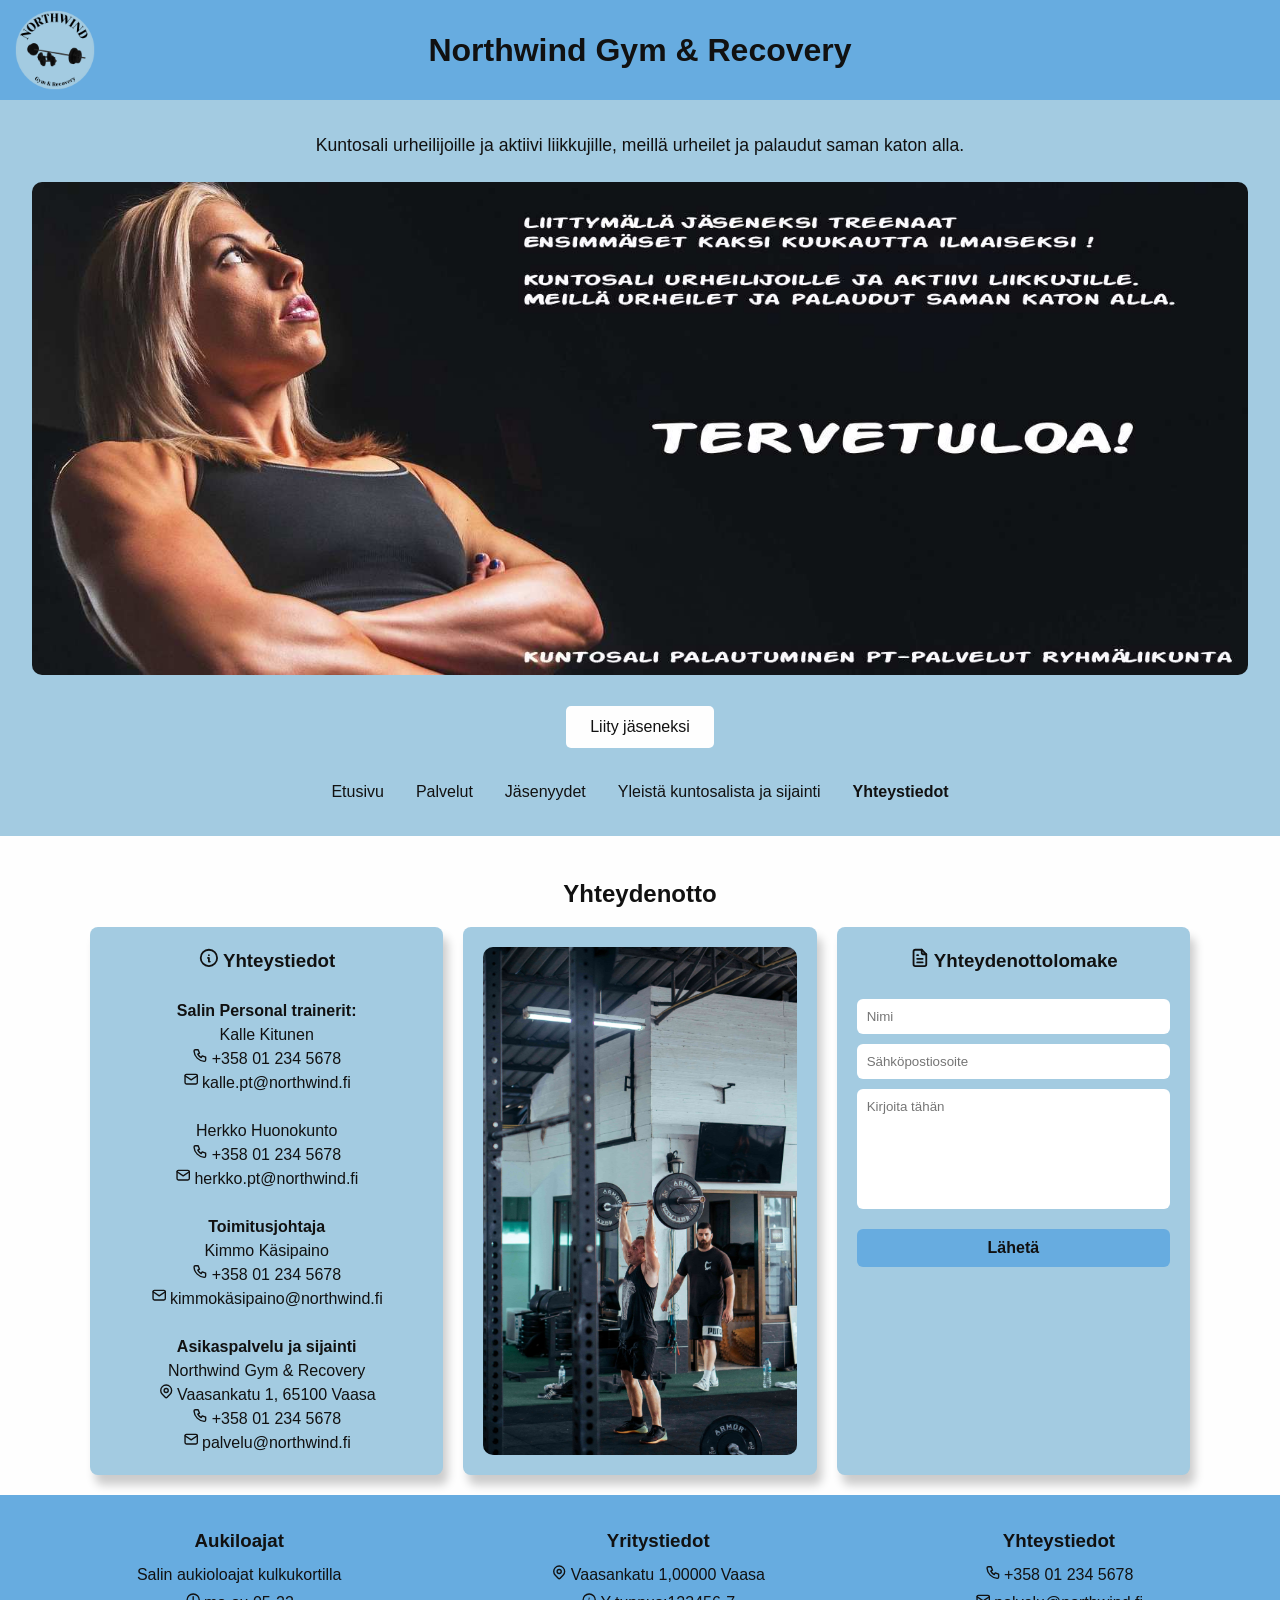
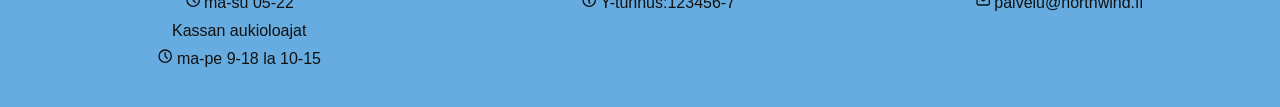
==== contact.html @ b4236db5 "active linkit nav, mustat tekstit vaihettu nappeihin ja korostuksen korjauksia." ====
<!DOCTYPE html>
<html lang="fi">
<head>
    <meta charset="UTF-8">
    <meta name="viewport" content="width=device-width, initial-scale=1.0">
    <title>Northwind Gym & Recovery Vaasa jäseneksi ota yhteyttä</title>
    <meta name="description" content="Vaasan paras kuntosali ja palautumiskeskus yhden katon alla. Tällä sivulla otat yheyttä henkilökuntaamme">
    <link rel="stylesheet" href="css/styles.css">
    <script type="application/ld+json">
    {
      "@context":"https://schema.org",
      "@type":"ContactPage",
      "mainEntity":{
        "@type":"HealthClub",
        "name":"Northwind Gym & Recovery",
        "address":{
          "@type":"PostalAddress",
          "streetAddress":"Vaasankatu 1",
          "addressLocality":"Vaasa",
          "postalCode":"00000",
          "addressCountry":"FI"
        },
        "geo": {
          "@type":"GeoCoordinates",
          "latitude":63.0951,
          "longitude":21.6165
        },
        "telephone":"+358012345678",
        "email":"palvelu@northwind.fi"
      }
    }
    </script>
</head>
<body>
<header>
<img src="nortwindpics/NW_LOGO.png"  alt ="logo">
<h1>Northwind Gym & Recovery</h1>
</header>
<section class="hero">
<p>Kuntosali urheilijoille ja aktiivi liikkujille, meillä urheilet ja palaudut saman katon alla.</p>
<a href="contact.html"><img src="nortwindpics/nwindheader44.jpg" alt="Northwindin kuntosali ammattimaiseen treenamiseen, kuva salin jäsenestä" style="width: auto; height: auto;">
</a>
    <button onclick="location.href='contact.html'">Liity jäseneksi</button>
<input type="checkbox" id="menu-toggle">
<label for="menu-toggle" class="menu-icon">☰</label>
<nav>
    <ul>
        <li><a href ="index.html">Etusivu</a></li>
        <li><a href ="services.html">Palvelut</a></li>
        <li><a href ="lisence.html">Jäsenyydet</a></li>
        <li><a href ="location.html">Yleistä kuntosalista ja sijainti</a></li>
        <li><a href ="contact.html" class="active">Yhteystiedot</a></li>
        
    </ul>
</nav>
</section>
<main>
    <h2>Yhteydenotto</h2>
    <div class="contact-grid">
        <section class="contact-info">
            <h3><svg xmlns="http://www.w3.org/2000/svg" width="20" viewBox="0 0 22 22" fill="none" stroke="currentColor" stroke-width="2" stroke-linecap="round" stroke-linejoin="round" class="icon icon-tabler icons-tabler-outline icon-tabler-info-circle"><path stroke="none" d="M0 0h24v24H0z" fill="none" /><path d="M3 12a9 9 0 1 0 18 0a9 9 0 0 0 -18 0" /><path d="M12 9h.01" /><path d="M11 12h1v4h1" /></svg> Yhteystiedot</h3><br>
            <p><strong>Salin Personal trainerit:</strong></p>
            <p>Kalle Kitunen</p>
            <p><svg xmlns="http://www.w3.org/2000/svg" width="15" viewBox="0 0 22 24" fill="none" stroke="currentColor" stroke-width="2" stroke-linecap="round" stroke-linejoin="round" class="icon icon-tabler icons-tabler-outline icon-tabler-phone"><path stroke="none" d="M0 0h24v24H0z" fill="none" /><path d="M5 4h4l2 5l-2.5 1.5a11 11 0 0 0 5 5l1.5 -2.5l5 2v4a2 2 0 0 1 -2 2a16 16 0 0 1 -15 -15a2 2 0 0 1 2 -2" /></svg> +358 01 234 5678</p>
            <p><svg xmlns="http://www.w3.org/2000/svg" width="15" viewBox="0 0 22 24" fill="none" stroke="currentColor" stroke-width="2" stroke-linecap="round" stroke-linejoin="round" class="icon icon-tabler icons-tabler-outline icon-tabler-mail"><path stroke="none" d="M0 0h24v24H0z" fill="none" /><path d="M3 7a2 2 0 0 1 2 -2h14a2 2 0 0 1 2 2v10a2 2 0 0 1 -2 2h-14a2 2 0 0 1 -2 -2v-10" /><path d="M3 7l9 6l9 -6" /></svg> kalle.pt@northwind.fi</p><br>
            <p>Herkko Huonokunto</p>
            <p><svg xmlns="http://www.w3.org/2000/svg" width="15" viewBox="0 0 22 24" fill="none" stroke="currentColor" stroke-width="2" stroke-linecap="round" stroke-linejoin="round" class="icon icon-tabler icons-tabler-outline icon-tabler-phone"><path stroke="none" d="M0 0h24v24H0z" fill="none" /><path d="M5 4h4l2 5l-2.5 1.5a11 11 0 0 0 5 5l1.5 -2.5l5 2v4a2 2 0 0 1 -2 2a16 16 0 0 1 -15 -15a2 2 0 0 1 2 -2" /></svg> +358 01 234 5678</p>
            <p><svg xmlns="http://www.w3.org/2000/svg" width="15" viewBox="0 0 22 24" fill="none" stroke="currentColor" stroke-width="2" stroke-linecap="round" stroke-linejoin="round" class="icon icon-tabler icons-tabler-outline icon-tabler-mail"><path stroke="none" d="M0 0h24v24H0z" fill="none" /><path d="M3 7a2 2 0 0 1 2 -2h14a2 2 0 0 1 2 2v10a2 2 0 0 1 -2 2h-14a2 2 0 0 1 -2 -2v-10" /><path d="M3 7l9 6l9 -6" /></svg> herkko.pt@northwind.fi</p><br>
            <p><strong>Toimitusjohtaja</strong></p>
            <p>Kimmo Käsipaino</p> 
            <p><svg xmlns="http://www.w3.org/2000/svg" width="15" viewBox="0 0 22 24" fill="none" stroke="currentColor" stroke-width="2" stroke-linecap="round" stroke-linejoin="round" class="icon icon-tabler icons-tabler-outline icon-tabler-phone"><path stroke="none" d="M0 0h24v24H0z" fill="none" /><path d="M5 4h4l2 5l-2.5 1.5a11 11 0 0 0 5 5l1.5 -2.5l5 2v4a2 2 0 0 1 -2 2a16 16 0 0 1 -15 -15a2 2 0 0 1 2 -2" /></svg> +358 01 234 5678</p>
            <p><svg xmlns="http://www.w3.org/2000/svg" width="15" viewBox="0 0 22 24" fill="none" stroke="currentColor" stroke-width="2" stroke-linecap="round" stroke-linejoin="round" class="icon icon-tabler icons-tabler-outline icon-tabler-mail"><path stroke="none" d="M0 0h24v24H0z" fill="none" /><path d="M3 7a2 2 0 0 1 2 -2h14a2 2 0 0 1 2 2v10a2 2 0 0 1 -2 2h-14a2 2 0 0 1 -2 -2v-10" /><path d="M3 7l9 6l9 -6" /></svg> kimmokäsipaino@northwind.fi</p><br>
            <p><strong>Asikaspalvelu ja sijainti</strong></p>
            <p>Northwind Gym & Recovery</p>
            <p><svg xmlns="http://www.w3.org/2000/svg" width="15" viewBox="0 0 22 24" fill="none" stroke="currentColor" stroke-width="2" stroke-linecap="round" stroke-linejoin="round" class="icon icon-tabler icons-tabler-outline icon-tabler-map-pin"><path stroke="none" d="M0 0h24v24H0z" fill="none" /><path d="M9 11a3 3 0 1 0 6 0a3 3 0 0 0 -6 0" /><path d="M17.657 16.657l-4.243 4.243a2 2 0 0 1 -2.827 0l-4.244 -4.243a8 8 0 1 1 11.314 0" /></svg> Vaasankatu 1, 65100 Vaasa</p>
            <p><svg xmlns="http://www.w3.org/2000/svg" width="15" viewBox="0 0 22 24" fill="none" stroke="currentColor" stroke-width="2" stroke-linecap="round" stroke-linejoin="round" class="icon icon-tabler icons-tabler-outline icon-tabler-phone"><path stroke="none" d="M0 0h24v24H0z" fill="none" /><path d="M5 4h4l2 5l-2.5 1.5a11 11 0 0 0 5 5l1.5 -2.5l5 2v4a2 2 0 0 1 -2 2a16 16 0 0 1 -15 -15a2 2 0 0 1 2 -2" /></svg> +358 01 234 5678<br>
            <svg xmlns="http://www.w3.org/2000/svg" width="15" viewBox="0 0 22 24" fill="none" stroke="currentColor" stroke-width="2" stroke-linecap="round" stroke-linejoin="round" class="icon icon-tabler icons-tabler-outline icon-tabler-mail"><path stroke="none" d="M0 0h24v24H0z" fill="none" /><path d="M3 7a2 2 0 0 1 2 -2h14a2 2 0 0 1 2 2v10a2 2 0 0 1 -2 2h-14a2 2 0 0 1 -2 -2v-10" /><path d="M3 7l9 6l9 -6" /></svg> palvelu@northwind.fi</p>
        </section>
        <section class="contact-image">
            <img src="nortwindpics/treeniukkelinwind.jpg" alt="Northwind Gym asiakaspalvelu">
        </section>
        <section class="contact-form">
            <h3><svg xmlns="http://www.w3.org/2000/svg" width="20" viewBox="0 0 22 22" fill="none" stroke="currentColor" stroke-width="2" stroke-linecap="round" stroke-linejoin="round" class="icon icon-tabler icons-tabler-outline icon-tabler-file-text"><path stroke="none" d="M0 0h24v24H0z" fill="none" /><path d="M14 3v4a1 1 0 0 0 1 1h4" /><path d="M17 21h-10a2 2 0 0 1 -2 -2v-14a2 2 0 0 1 2 -2h7l5 5v11a2 2 0 0 1 -2 2" /><path d="M9 9l1 0" /><path d="M9 13l6 0" /><path d="M9 17l6 0" /></svg> Yhteydenottolomake</h3><br>
            <form>
                <input type="text" placeholder="Nimi" required>
                <input type="email" placeholder="Sähköpostiosoite" required>
                <textarea placeholder="Kirjoita tähän" maxlength="400"></textarea>
                <button type="submit">Lähetä</button>
            </form>
        </section>
    </div>
</main>
<footer id="connections">
<div>
<h3>Aukiloajat</h3>
<p>Salin aukioloajat kulkukortilla</p>
<p><svg xmlns="http://www.w3.org/2000/svg" width="15" viewBox="0 0 22 24" fill="none" stroke="currentColor" stroke-width="2" stroke-linecap="round" stroke-linejoin="round" class="icon icon-tabler icons-tabler-outline icon-tabler-clock"><path stroke="none" d="M0 0h24v24H0z" fill="none" /><path d="M3 12a9 9 0 1 0 18 0a9 9 0 0 0 -18 0" /><path d="M12 7v5l3 3" /></svg> ma-su 05-22</p>
<p>Kassan aukioloajat</p>
<p><svg xmlns="http://www.w3.org/2000/svg" width="15" viewBox="0 0 22 24" fill="none" stroke="currentColor" stroke-width="2" stroke-linecap="round" stroke-linejoin="round" class="icon icon-tabler icons-tabler-outline icon-tabler-clock"><path stroke="none" d="M0 0h24v24H0z" fill="none" /><path d="M3 12a9 9 0 1 0 18 0a9 9 0 0 0 -18 0" /><path d="M12 7v5l3 3" /></svg> ma-pe 9-18 la 10-15</p>
</div>
<div>
<h3>Yritystiedot</h3>
<p><svg xmlns="http://www.w3.org/2000/svg" width="15" viewBox="0 0 22 24" fill="none" stroke="currentColor" stroke-width="2" stroke-linecap="round" stroke-linejoin="round" class="icon icon-tabler icons-tabler-outline icon-tabler-map-pin"><path stroke="none" d="M0 0h24v24H0z" fill="none" /><path d="M9 11a3 3 0 1 0 6 0a3 3 0 0 0 -6 0" /><path d="M17.657 16.657l-4.243 4.243a2 2 0 0 1 -2.827 0l-4.244 -4.243a8 8 0 1 1 11.314 0" /></svg> Vaasankatu 1,00000 Vaasa</p>
<p><svg xmlns="http://www.w3.org/2000/svg" width="15" viewBox="0 0 22 24" fill="none" stroke="currentColor" stroke-width="2" stroke-linecap="round" stroke-linejoin="round" class="icon icon-tabler icons-tabler-outline icon-tabler-info-circle"><path stroke="none" d="M0 0h24v24H0z" fill="none" /><path d="M3 12a9 9 0 1 0 18 0a9 9 0 0 0 -18 0" /><path d="M12 9h.01" /><path d="M11 12h1v4h1" /></svg> Y-tunnus:123456-7</p>
</div>
<div>
<h3>Yhteystiedot</h3>
<p><svg xmlns="http://www.w3.org/2000/svg" width="15" viewBox="0 0 22 24" fill="none" stroke="currentColor" stroke-width="2" stroke-linecap="round" stroke-linejoin="round" class="icon icon-tabler icons-tabler-outline icon-tabler-phone"><path stroke="none" d="M0 0h24v24H0z" fill="none" /><path d="M5 4h4l2 5l-2.5 1.5a11 11 0 0 0 5 5l1.5 -2.5l5 2v4a2 2 0 0 1 -2 2a16 16 0 0 1 -15 -15a2 2 0 0 1 2 -2" /></svg>
+358 01 234 5678</p>
<p><svg xmlns="http://www.w3.org/2000/svg" width="15" viewBox="0 0 22 24" fill="none" stroke="currentColor" stroke-width="2" stroke-linecap="round" stroke-linejoin="round" class="icon icon-tabler icons-tabler-outline icon-tabler-mail"><path stroke="none" d="M0 0h24v24H0z" fill="none" /><path d="M3 7a2 2 0 0 1 2 -2h14a2 2 0 0 1 2 2v10a2 2 0 0 1 -2 2h-14a2 2 0 0 1 -2 -2v-10" /><path d="M3 7l9 6l9 -6" /></svg> palvelu@northwind.fi</p>
</div>
</footer>  
</body>
</html>
---- css/styles.css ----
:root {
    --lightblue: #a3cbe1;
    --blue: #67ace0;
    --white: #fefefe;
    --black: #111111;
}

/* Reset ja perusmuotoilu */
* {
    box-sizing: border-box;
    margin: 0;
    padding: 0;
    font-family: Arial, sans-serif;
}

body {
    background-color: var(--white);
    color: var(--black);
    line-height: 1.5;
    margin: 0;
    padding: 0;
    box-sizing: border-box;
    width: 100%;
}

main h2 {
    margin-top: 30px;
    margin-bottom: 15px;

}
/* Header */
header {
    background-color: var(--blue);
    padding: 1rem 2rem;
    display: flex;
    align-items: center;
    justify-content: center;
    position: relative;
    height: 100px;
}

header img {
    height: 90px;
    position: absolute;
    left: 10px;
}

header h1 {
    margin: 0;
    text-align: center;
    width: 100%;
}

/* Hero section */
.hero {
    background-color: var(--lightblue);
    padding: 2rem;
    text-align: center;
    display: flex;
    flex-direction: column;
    align-items: center;
}

.hero p {
    font-size: 1.1rem;
    margin-bottom: 1.5rem;
}

.hero img {
    max-width: 100%;
    height: auto;
    margin-bottom: 1.5rem;
    border-radius: 10px;
}

.hero button {
    background-color: var(--white);
    color: var(--black);
    border: none;
    padding: 0.75rem 1.5rem;
    cursor: pointer;
    font-size: 1rem;
    border-radius: 5px;
}

.hero button:hover {
    background-color: var(--black);
    color: var(--white);
}

#menu-toggle {
    display: none;
}

/* hampparinappi */
.menu-icon {
    display: none;
    font-size: 28px;
    cursor: pointer;
}

.hero nav {
    margin-top: 2rem;
}

.hero nav ul {
    list-style: none;
    display: flex;
    justify-content: center;
    gap: 2rem;
}

.hero nav a {
    text-decoration: none;
    color: var(--black);
}

.hero nav a:hover {
    text-decoration: underline;
}
.hero nav a.active {
    font-weight: bold;
}

/* Jäsenyydet */
#jasenhinnasto {
    padding: 2rem;
    background-color: var(--white);
}

.member-card {
    display: flex;
    flex-wrap: wrap;
    gap: 2rem;
    justify-content: center;
}

.card {
    display: flex;
    flex-direction: column;
    justify-content: center;
    background-color: var(--lightblue);
    padding: 1rem;
    border-radius: 10px;
    width: 400px;
    text-align: center;
    min-height: 350px;
}

.card h3 {
    margin-bottom: 1rem;
}

.card p {
    font-size: 0.9rem;
    margin-bottom: 1rem;
    flex-grow: 1;
    justify-content: center;
    align-items: center;
    text-align: center;
}

.card button {
    margin-top: auto;
    background-color: var(--blue);
    color: var(--black);
    border: none;
    padding: 0.5rem 1rem;
    cursor: pointer;
    border-radius: 5px;
}

.card button:hover {
    background-color: var(--black);
}

/* Palvelut */
#services {
    padding: 50px 20px;
    background-color: var(--white);
}

.service-grid {
    display: flex;
    flex-wrap: wrap;
    justify-content: center;
    gap: 30px;
}

.service {
    flex: 1 1 300px;
    max-width: 400px;
    background-color: var(--lightblue);
    padding: 20px;
    border-radius: 10px;
    text-align: center;
}

.service img {
    display: block;
    width: 100%;
    height: 200px;
    object-fit: cover;
    margin-bottom: 15px;
    border-radius: 10px;
}

.service h3 {
    margin: 15px 0 10px 0;
    font-size: 1.3rem;
}

.service p {
    font-size: 1rem;
    line-height: 1.5;
}

/* Asiakaspalautteet */
#customers {
    padding: 2rem;
    background-color: var(--lightblue);
    text-align: center;
}

#customers h2 {
    margin: 1rem;
}

.feedback-grid {
    max-width: 600px;
    margin: 0 auto;
    font-style: italic;
}

/* Footer */
footer {
    display: flex;
    justify-content: space-around;
    background-color: var(--blue);
    color: var(--black);
    padding: 2rem;
    flex-wrap: wrap;
}

footer h3 {
    margin-bottom: 0.5rem;
    text-align: center;
}

footer p {
    margin-bottom: 0.25rem;
    text-align: center;
}

/* Palvelut */
.services-intro {
    text-align: center;
    margin: 40px 0 20px 0;
}

.services-intro h1 {
    font-size: 40px;
}

.services-container {
    width: 90%;
    max-width: 900px;
    margin: 0 auto;
    margin-bottom: 50px;
    display: flex;
    flex-wrap: wrap;
    justify-content: space-between;
    gap: 20px;
}

.service-card {
    width: 48%;
    box-sizing: border-box;
    display: flex;
    flex-direction: column;
    justify-content: space-between;
    background: var(--lightblue);
    border-radius: 10px;
    overflow: hidden;
    padding: 20px;
}

.service-content {
    width: 100%;
    text-align: center;
}

.service-content p {
    font-size: 16px;
}

.service-image {
    margin-top: auto;
}
.service-image img {
    width: 100%;
    height: 220px;
    object-fit: cover;
    border-radius: 10px;
}

/* Jäsenyydet */
main {
    text-align: center;
    margin: 40px 0 20px 0;
}

main button {
    margin-bottom: 20px;
    margin-top: 20px;
    background-color: var(--lightblue);
    color: var(--black);
    border: none;
    padding: 0.75rem 1.5rem;
    cursor: pointer;
    font-size: 1rem;
    border-radius: 5px;
}

main button:hover {
    background-color: var(--black);
    color: var(--white);
}
.membership-grid {
    display: flex;
    flex-wrap: wrap;
    justify-content: space-between;
    max-width: 1100px;
    margin: 0 auto;
    gap: 20px;
}

.membership-card {
    background-color: var(--lightblue);
    width: 48%;
    display: flex;
    flex-direction: column;
    padding: 20px;
    border-radius: 10px;
    color: var(--black);
    text-align: center;
    box-sizing: border-box;
    min-height: 300px;
}

.membership-card h3 {
    margin-bottom: 10px;
}

.membership-card p {
    flex-grow: 1;
}

.membership-card button {
    margin-top: 10px;
    background-color: var(--blue);
    color: var(--black);
    border: none;
    padding: 0.5rem 1rem;
    cursor: pointer;
    border-radius: 5px;
}

.membership-card button:hover {
    background-color: var(--black);
}

/* Sijainti */
.address {
    max-width: 1100px;
    margin: 0 auto 40px auto;
    background-color: var(--lightblue);
    padding: 20px;
    border-radius: 10px;
}

.location {
    max-width: 1100px;
    margin: 0 auto 40px auto;
    background-color: var(--lightblue);
}

.location h3 {
    padding: 20px;
}

.location iframe {
    border-radius: 10px;
}

.gyminfo {
    max-width: 1100px;
    margin: 0 auto 40px auto;
}

.gyminfo-container {
    display: flex;
    flex-wrap: wrap;
    gap: 20px;
    align-items: stretch;
}

/* Teksti */

.gyminfo-text {
    flex: 1;
    min-width: 250px;
    background-color: var(--lightblue);
    padding: 20px;
    border-radius: 10px;
    display: flex;
    flex-direction: column;
    justify-content: center;
    text-align: center;
}

/* Kuva */

.gyminfo-image {
    flex: 1;
    min-width: 250px;
    display: flex;
}

.gyminfo-image img {
    width: 100%;
    height: 100%;
    border-radius: 10px;
    object-fit: cover;
}

/* Yhteydenotto */
.contact-grid {
    width: 90%;
    max-width: 1100px;
    margin: auto;

    display: flex;
    flex-wrap: wrap;
    gap: 20px;
}

.contact-info,
.contact-image,
.contact-form {
    flex: 1;
    min-width: 300px;

    background-color: var(--lightblue);
    border-radius: 10px;
    padding: 20px;
}

.contact-info {
    text-align: center;
}

.contact-image {
    display: flex;
}

.contact-image img {
    width: 100%;
    height: 100%;
    object-fit: cover;
    border-radius: 10px;
}

.contact-form {
    text-align: center;
}

.contact-form form {
    display: flex;
    flex-direction: column;
    gap: 10px;
}

.contact-form input,
.contact-form textarea {
    padding: 10px;
    border-radius: 6px;
    border: none;
}

.contact-form textarea {
    height: 120px;
    resize: none;
}

.contact-form button {
    margin-top: 10px;
    padding: 10px;
    border: none;
    border-radius: 6px;

    background-color: var(--blue);
    color: var(--black);
    font-weight: bold;
    cursor: pointer;
}

/* Muuta */
.card,
.service,
.service-card,
.membership-card,
.address,
.location,
.gyminfo-text,
.gyminfo-image,
.contact-info,
.contact-image,
.contact-form {
    box-shadow: 5px 10px 10px rgba(0, 0, 0, 0.2);
    border-radius: 8px;
    transition: all 0.3s ease;
}

.card:hover,
.membership-card:hover,
.location:hover{
    transform: translateY(-6px);
  box-shadow: 0 14px 30px rgba(0, 0, 0, 0.2);
}

/* Mobile */
@media (max-width: 768px) {

    header {
        flex-direction: column;
        text-align: center;
        justify-content: center;
    }

    header img {
        position: static;
        height: 80px;
        margin: 0 auto;
    }

    header h1 {
        display: none;
    }

    .service-grid {
        flex-direction: column;
        align-items: center;
    }

    .service {
        width: 100%;
        max-width: 350px;
    }

    .services-container {
        flex-direction: column;
        align-items: center;
        width: 90%;
    }

    .service-card {
        width: 100%;
        max-width: 350px;
        text-align: center;
    }

    .service-content,
    .service-image {
        width: 100%;
    }

    .service-image img {
        height: 200px;
        margin-top: 10px;
    }

    .membership-card {
        width: 100%;
    }

    .gyminfo-container {
        flex-direction: column;
    }

    .contact-grid {
        flex-direction: column;
    }

    .card,
    .service,
    .service-card,
    .membership-card,
    .address,
    .location,
    .gyminfo-text,
    .gyminfo-image,
    .contact-info,
    .contact-image,
    .contact-form {
        width: 100%;
        max-width: 360px;
        margin-left: auto;
        margin-right: auto;
    }

    .member-card,
    .service-grid,
    .services-container,
    .membership-grid,
    .contact-grid,
    .gyminfo,
    .address,
    .location,
    .feedback-grid {
        width: 92%;
        margin-left: auto;
        margin-right: auto;
    }

    footer {
        flex-direction: column;
    }

    footer div {
        width: 100%;
    }

    .menu-icon {
        display: block;
        text-align: center;
        margin: 10px 0;
    }

    .hero nav {
        margin-top: 0;
    }

    .hero nav ul {
        display: none;
        flex-direction: column;
        gap: 10px;
        text-align: center;
    }
    
    #menu-toggle:checked + .menu-icon + nav ul {
        display: flex;
    }
}
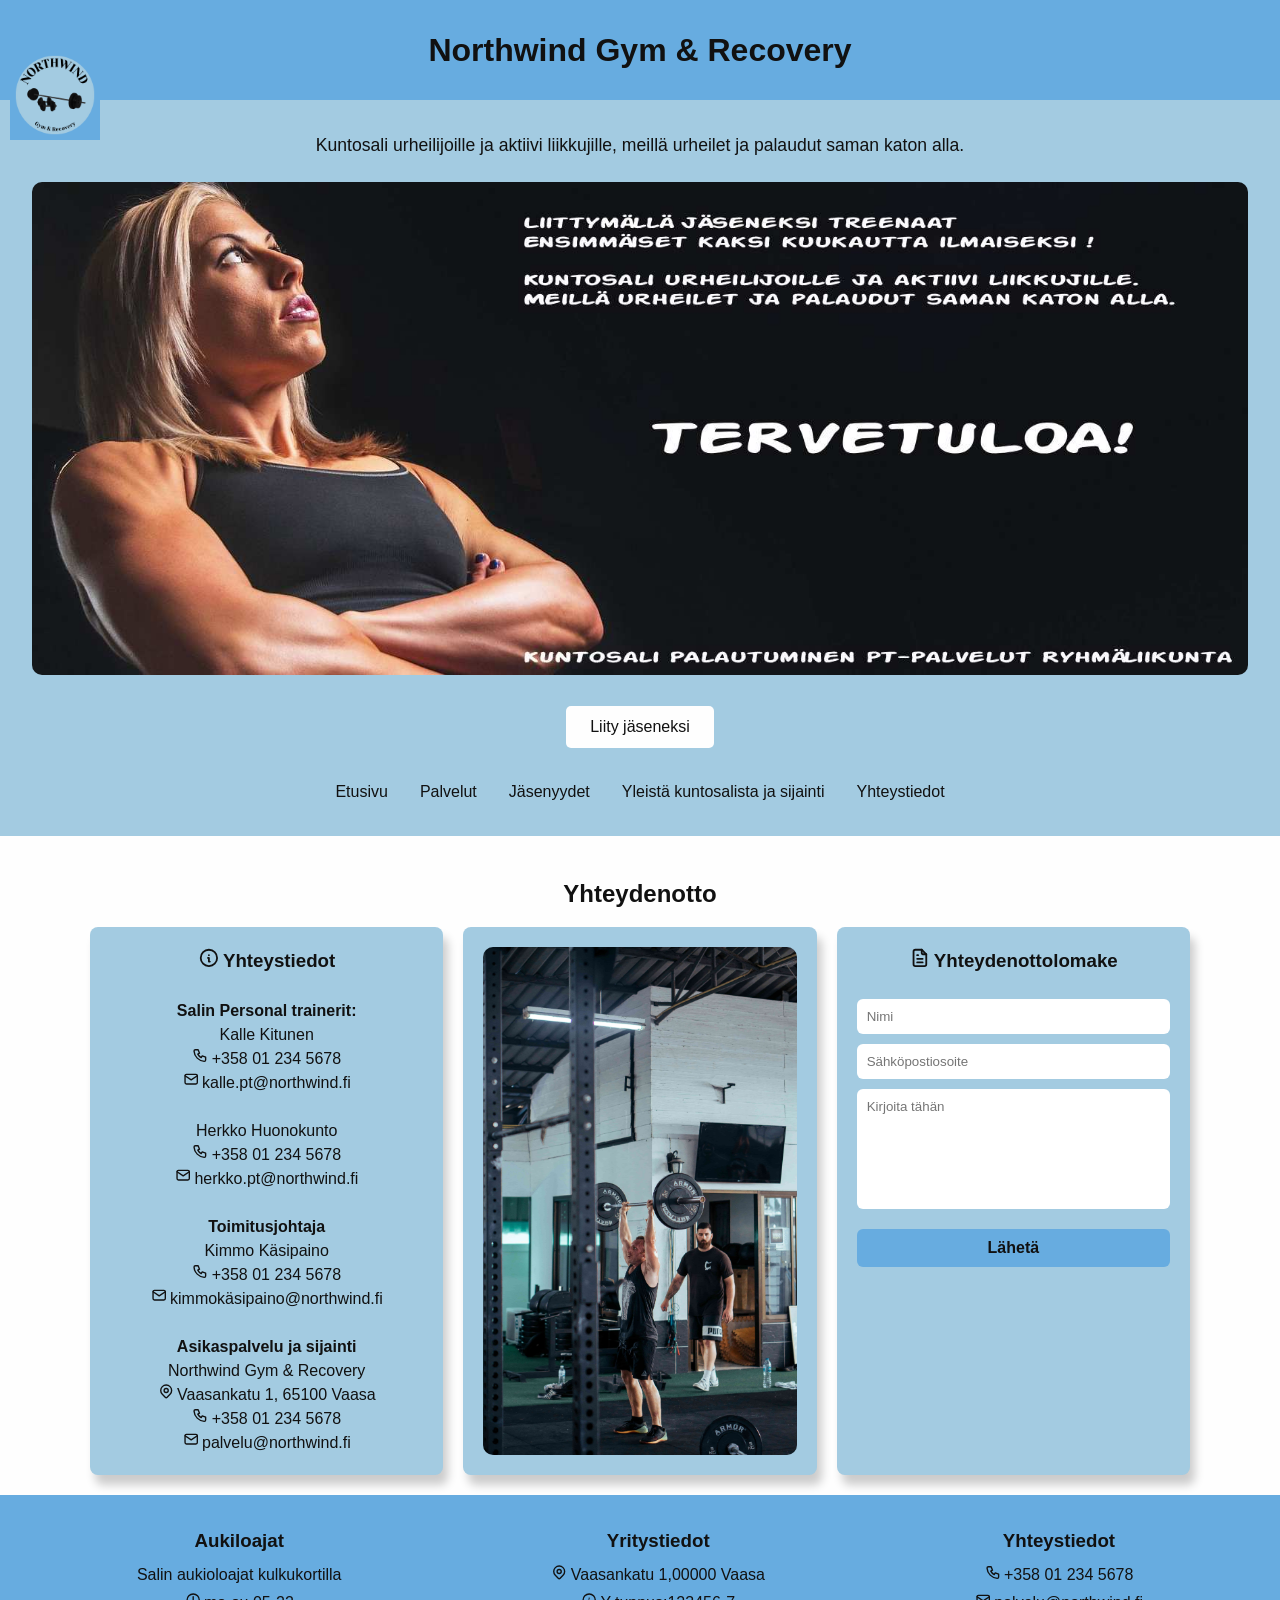
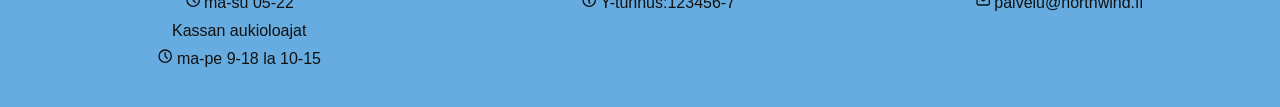
==== commit 37fd8b77: "logoon linkki indeksiin" ====
--- a/contact.html
+++ b/contact.html
@@ -33,7 +33,8 @@
 </head>
 <body>
 <header>
-<img src="nortwindpics/NW_LOGO.png"  alt ="logo">
+<a href="index.html"><img src="nortwindpics/NW_LOGO.png" alt="logo">
+</a>
 <h1>Northwind Gym & Recovery</h1>
 </header>
 <section class="hero">
@@ -49,7 +50,7 @@
         <li><a href ="services.html">Palvelut</a></li>
         <li><a href ="lisence.html">Jäsenyydet</a></li>
         <li><a href ="location.html">Yleistä kuntosalista ja sijainti</a></li>
-        <li><a href ="contact.html" class="active">Yhteystiedot</a></li>
+        <li><a href ="contact.html">Yhteystiedot</a></li>
         
     </ul>
 </nav>
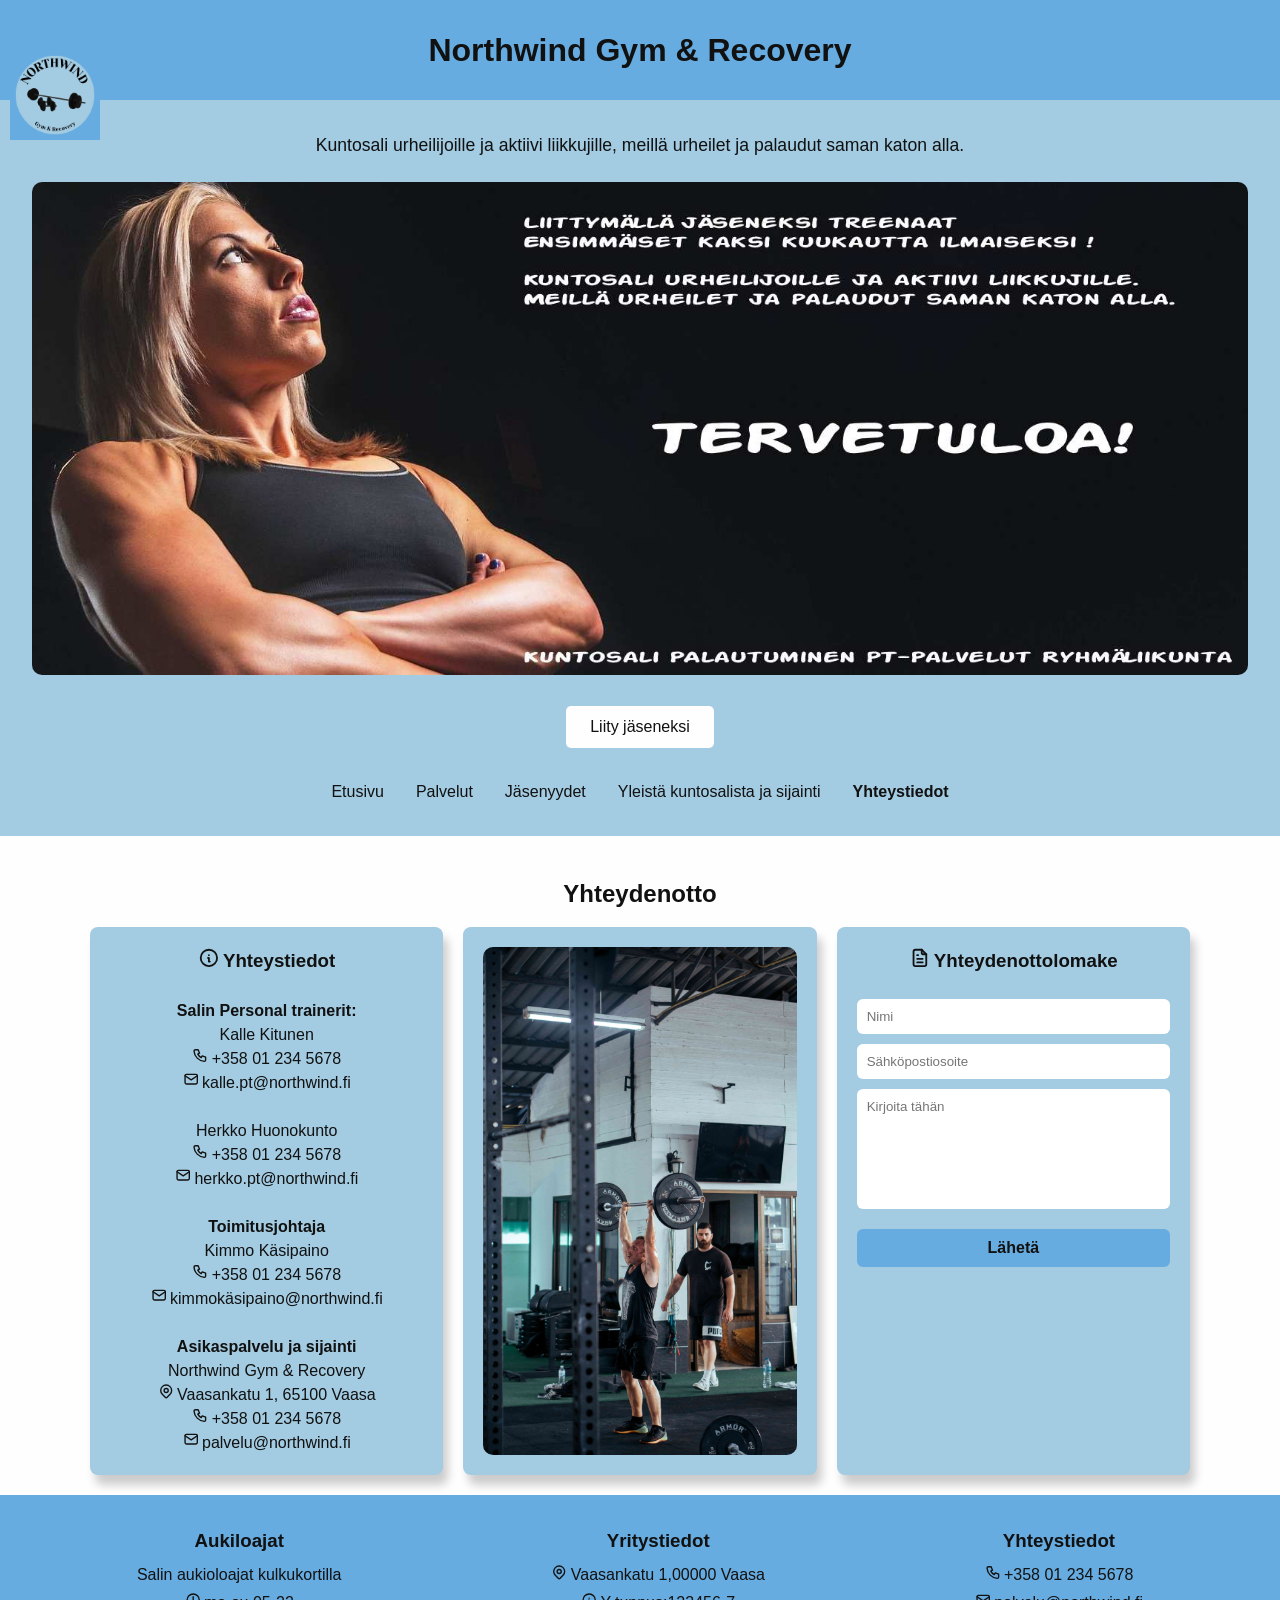
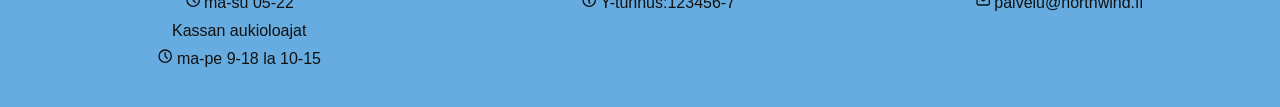
==== commit b827df1a: "git commit -m "testi" Merge branch 'master' of https://github.com/VjjT/northwindgymrecovery" ====
--- a/contact.html
+++ b/contact.html
@@ -50,7 +50,7 @@
         <li><a href ="services.html">Palvelut</a></li>
         <li><a href ="lisence.html">Jäsenyydet</a></li>
         <li><a href ="location.html">Yleistä kuntosalista ja sijainti</a></li>
-        <li><a href ="contact.html">Yhteystiedot</a></li>
+        <li><a href ="contact.html" class="active">Yhteystiedot</a></li>
         
     </ul>
 </nav>
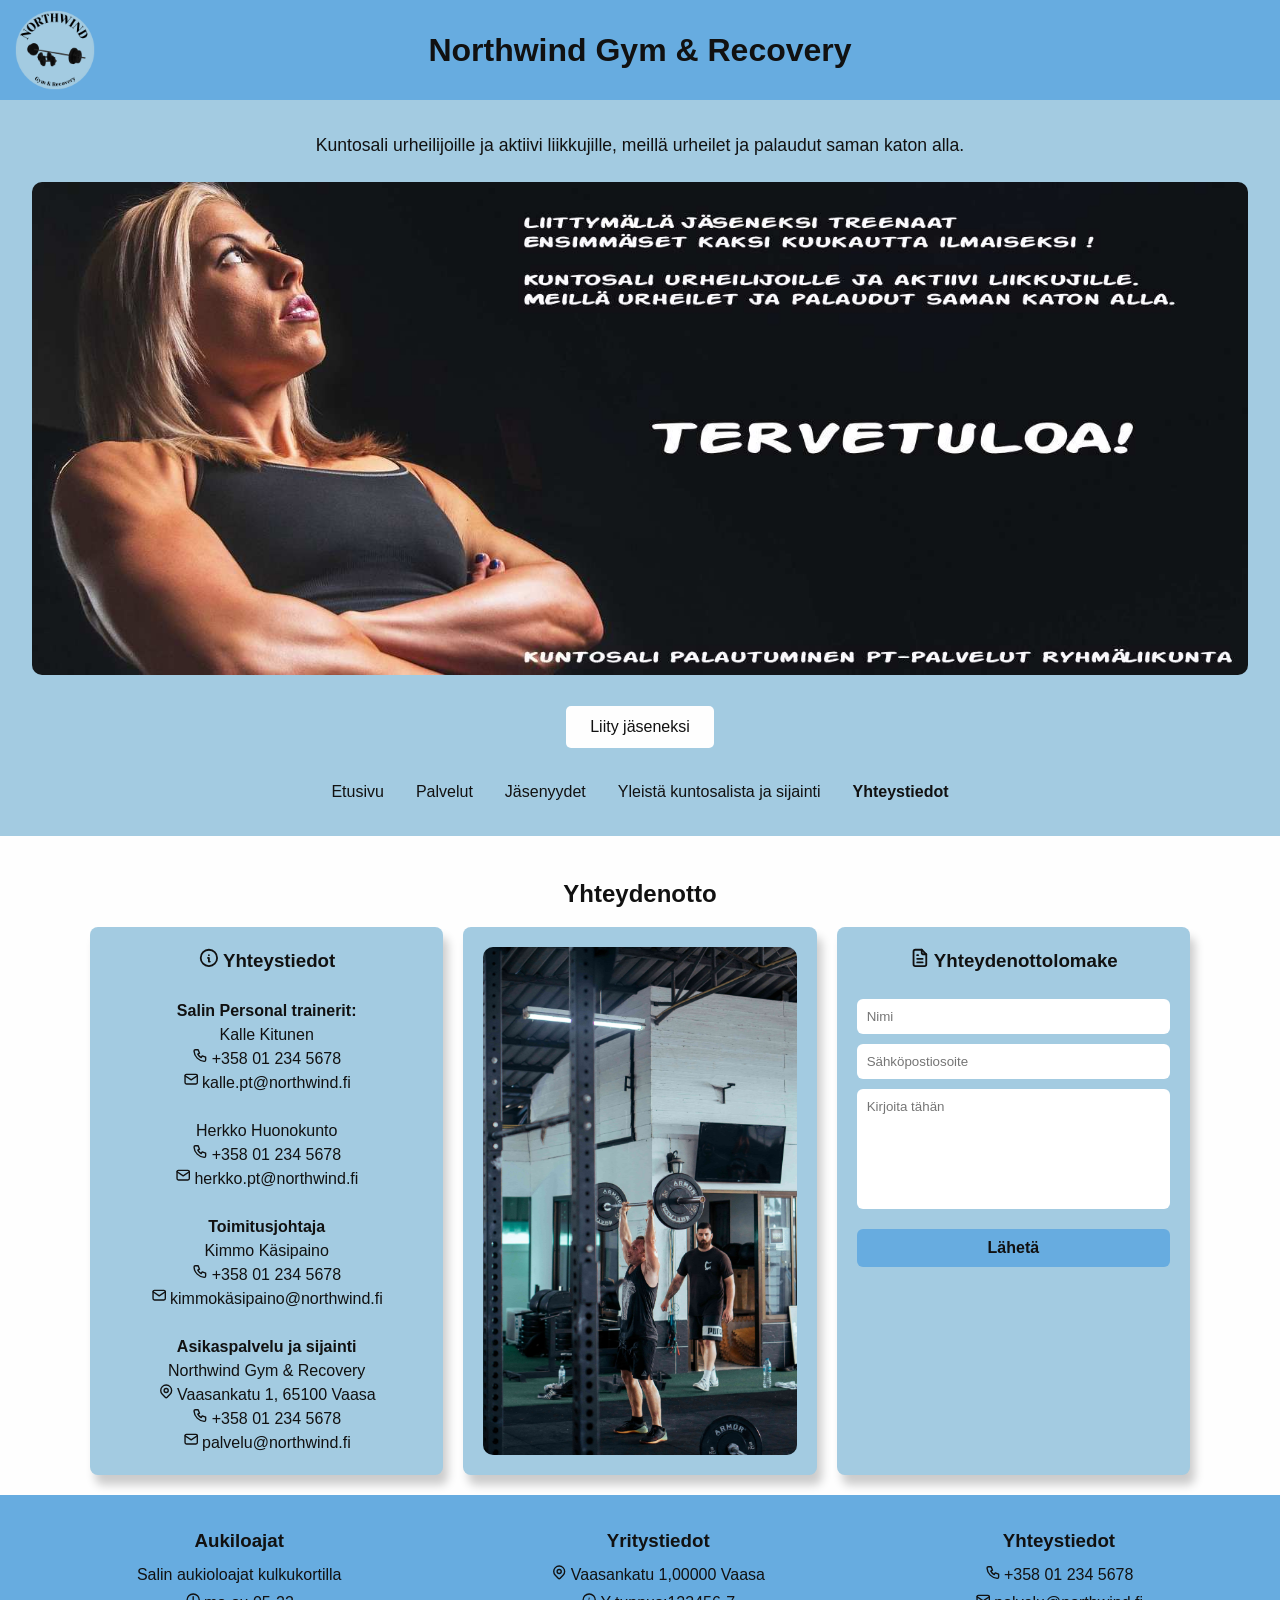
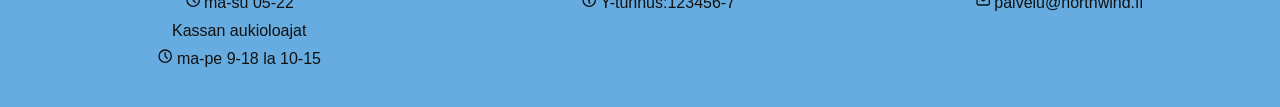
==== commit ff814611: "Liity nyt napin navigaatio korjattu arvioinnin mukaiseksi" ====
--- a/contact.html
+++ b/contact.html
@@ -41,7 +41,7 @@
 <p>Kuntosali urheilijoille ja aktiivi liikkujille, meillä urheilet ja palaudut saman katon alla.</p>
 <a href="contact.html"><img src="nortwindpics/nwindheader44.jpg" alt="Northwindin kuntosali ammattimaiseen treenamiseen, kuva salin jäsenestä" style="width: auto; height: auto;">
 </a>
-    <button onclick="location.href='contact.html'">Liity jäseneksi</button>
+    <button onclick="location.href='lisence.html'">Liity jäseneksi</button>
 <input type="checkbox" id="menu-toggle">
 <label for="menu-toggle" class="menu-icon">☰</label>
 <nav>
--- a/css/styles.css
+++ b/css/styles.css
@@ -41,14 +41,21 @@
 
 header img {
     height: 90px;
-    position: absolute;
-    left: 10px;
+   
 }
 
 header h1 {
     margin: 0;
     text-align: center;
     width: 100%;
+}
+
+header a {
+    line-height: 0;
+    position:absolute;
+    left: 10px;
+    top: 5px;
+    display: block;
 }
 
 /* Hero section */
@@ -548,6 +555,10 @@
         display: none;
     }
 
+    header a {
+        line-height: 0;
+    }
+
     .service-grid {
         flex-direction: column;
         align-items: center;
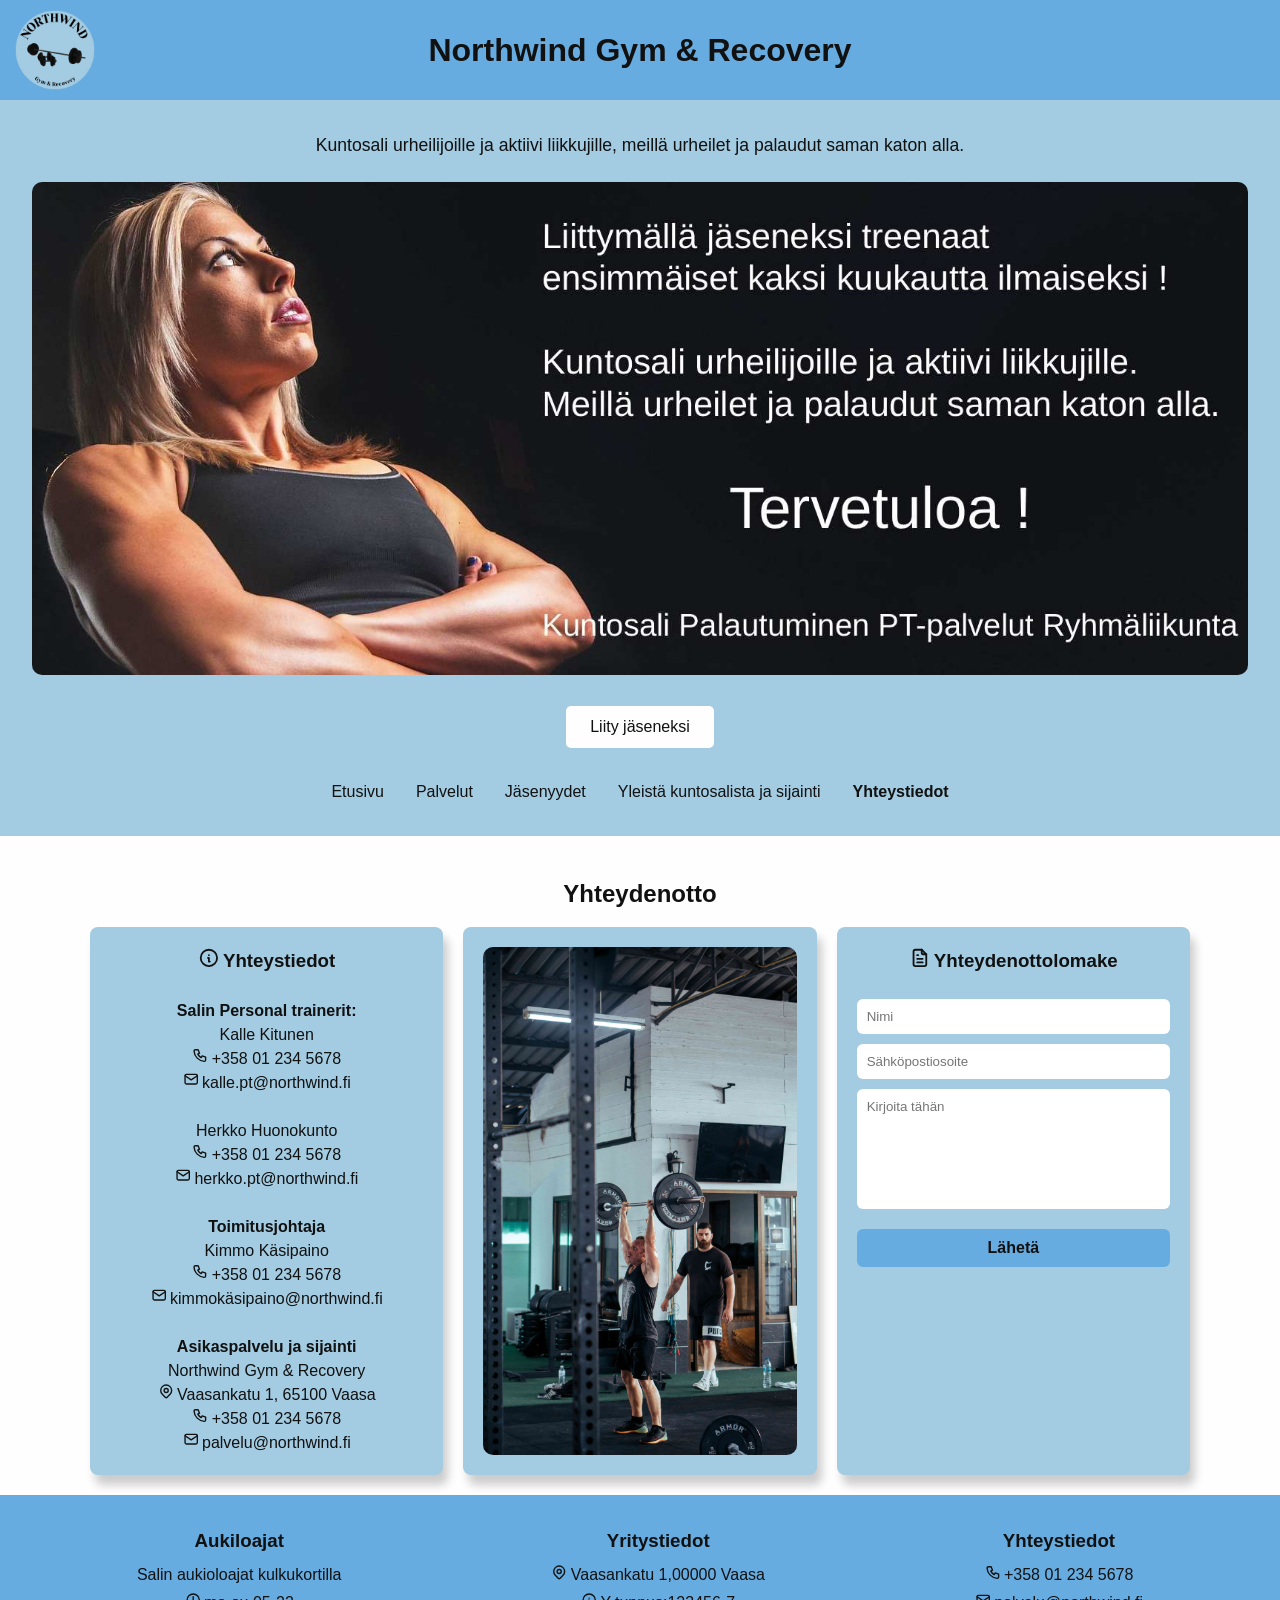
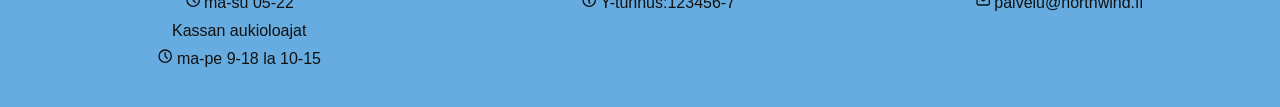
==== commit 82b3b7ca: "Herokuva arvioinnin mukaiseksi. Fontti täsmää nyt" ====
--- a/contact.html
+++ b/contact.html
@@ -39,7 +39,7 @@
 </header>
 <section class="hero">
 <p>Kuntosali urheilijoille ja aktiivi liikkujille, meillä urheilet ja palaudut saman katon alla.</p>
-<a href="contact.html"><img src="nortwindpics/nwindheader44.jpg" alt="Northwindin kuntosali ammattimaiseen treenamiseen, kuva salin jäsenestä" style="width: auto; height: auto;">
+<a href="contact.html"><img src="nortwindpics/NWarvioitulogo.jpg" alt="Northwindin kuntosali ammattimaiseen treenamiseen, kuva salin jäsenestä" style="width: auto; height: auto;">
 </a>
     <button onclick="location.href='lisence.html'">Liity jäseneksi</button>
 <input type="checkbox" id="menu-toggle">
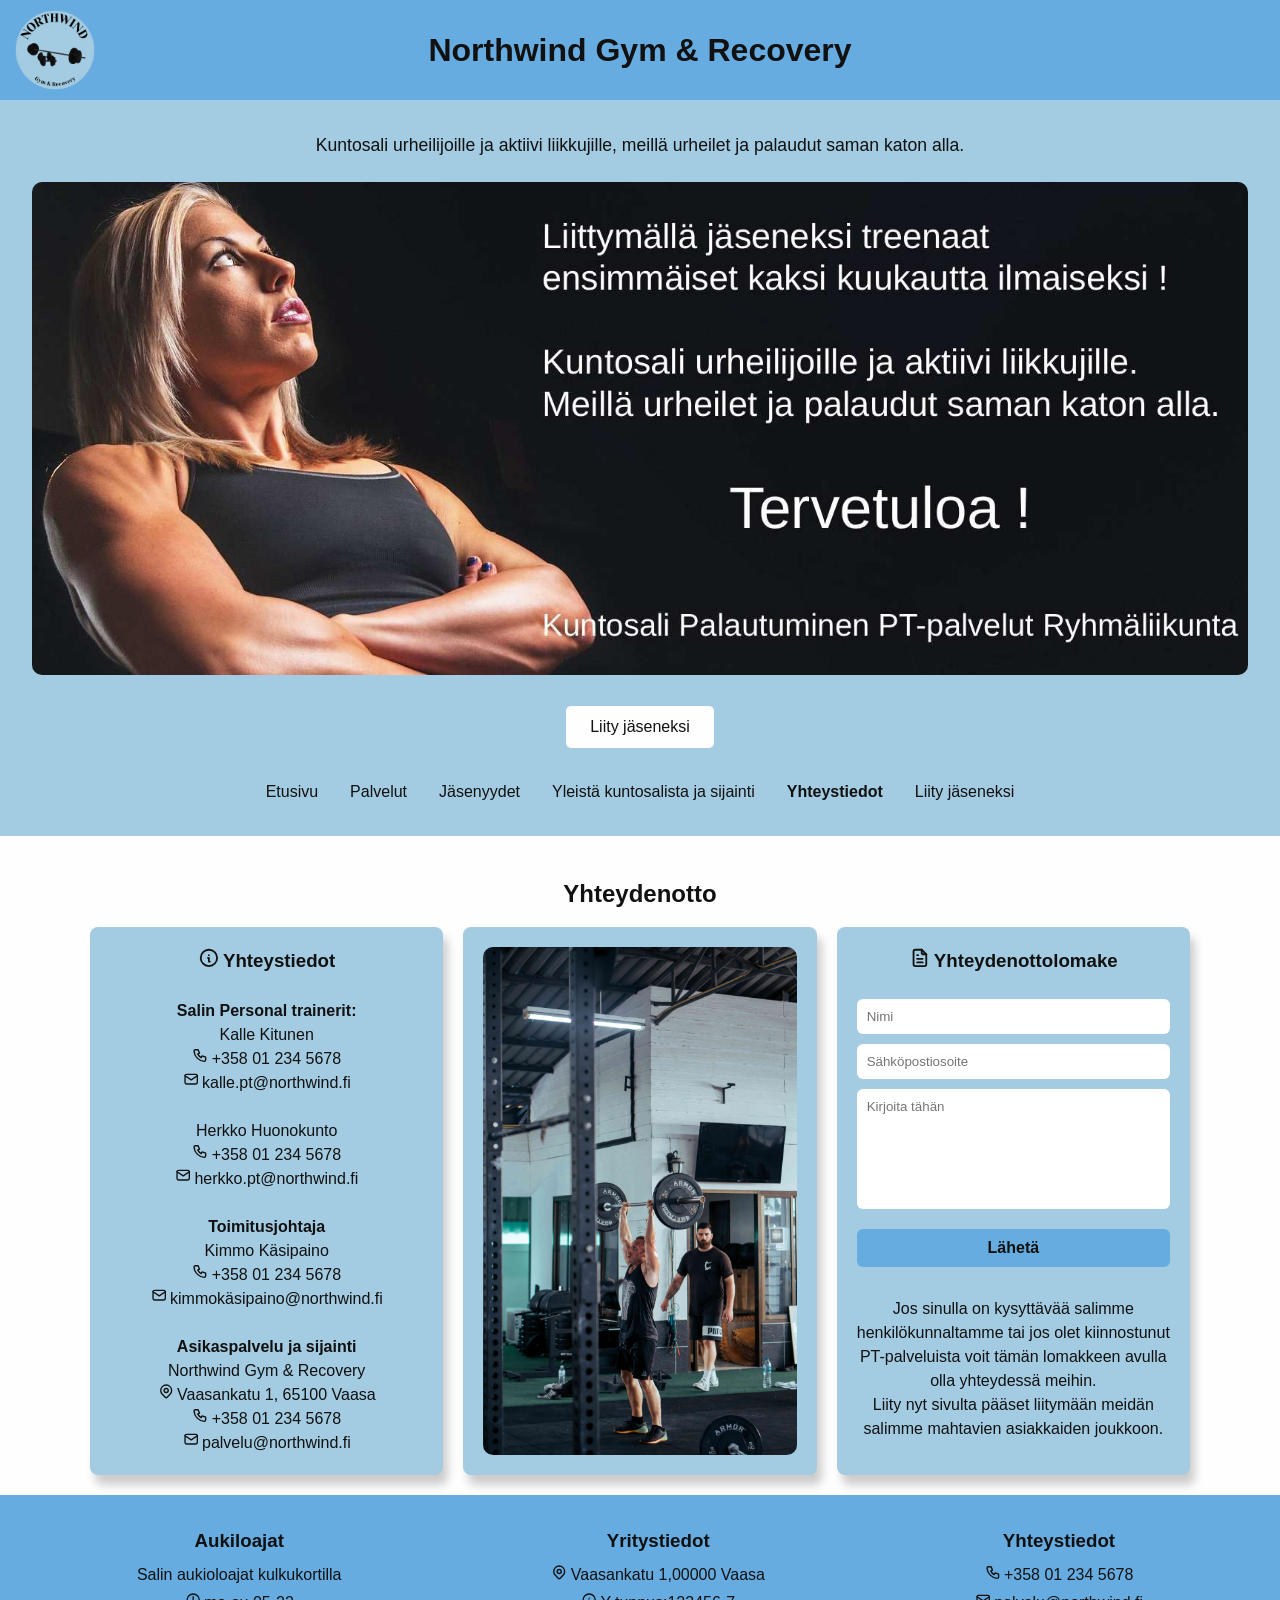
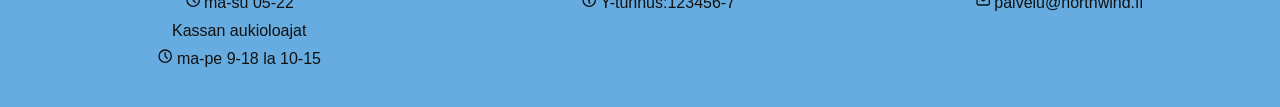
==== commit 968ccbb5: "CSS join.html sivulle, tekstien korjausta myös samalla" ====
--- a/contact.html
+++ b/contact.html
@@ -51,6 +51,7 @@
         <li><a href ="lisence.html">Jäsenyydet</a></li>
         <li><a href ="location.html">Yleistä kuntosalista ja sijainti</a></li>
         <li><a href ="contact.html" class="active">Yhteystiedot</a></li>
+        <li><a href="join.html" >Liity jäseneksi</a></li>
         
     </ul>
 </nav>
@@ -87,6 +88,7 @@
                 <input type="email" placeholder="Sähköpostiosoite" required>
                 <textarea placeholder="Kirjoita tähän" maxlength="400"></textarea>
                 <button type="submit">Lähetä</button>
+                <p>Jos sinulla on kysyttävää salimme henkilökunnaltamme tai jos olet kiinnostunut PT-palveluista voit tämän lomakkeen avulla olla yhteydessä meihin.<br>Liity nyt sivulta pääset liitymään meidän salimme mahtavien asiakkaiden joukkoon.</p>
             </form>
         </section>
     </div>
--- a/css/styles.css
+++ b/css/styles.css
@@ -489,6 +489,7 @@
 }
 
 .contact-form input,
+.contact-form select,
 .contact-form textarea {
     padding: 10px;
     border-radius: 6px;
@@ -510,6 +511,24 @@
     color: var(--black);
     font-weight: bold;
     cursor: pointer;
+}
+
+.contact-form select {
+    background-color: white;
+    cursor: pointer;
+    color: #555;
+}
+
+.contact-form select:focus {
+    outline: 2px solid var(--blue);
+}
+.contact-grid {
+    display: flex;
+    flex-wrap: wrap;
+    gap: 20px;
+    width: 90%;
+    max-width: 1100px;
+    margin: auto;
 }
 
 /* Muuta */
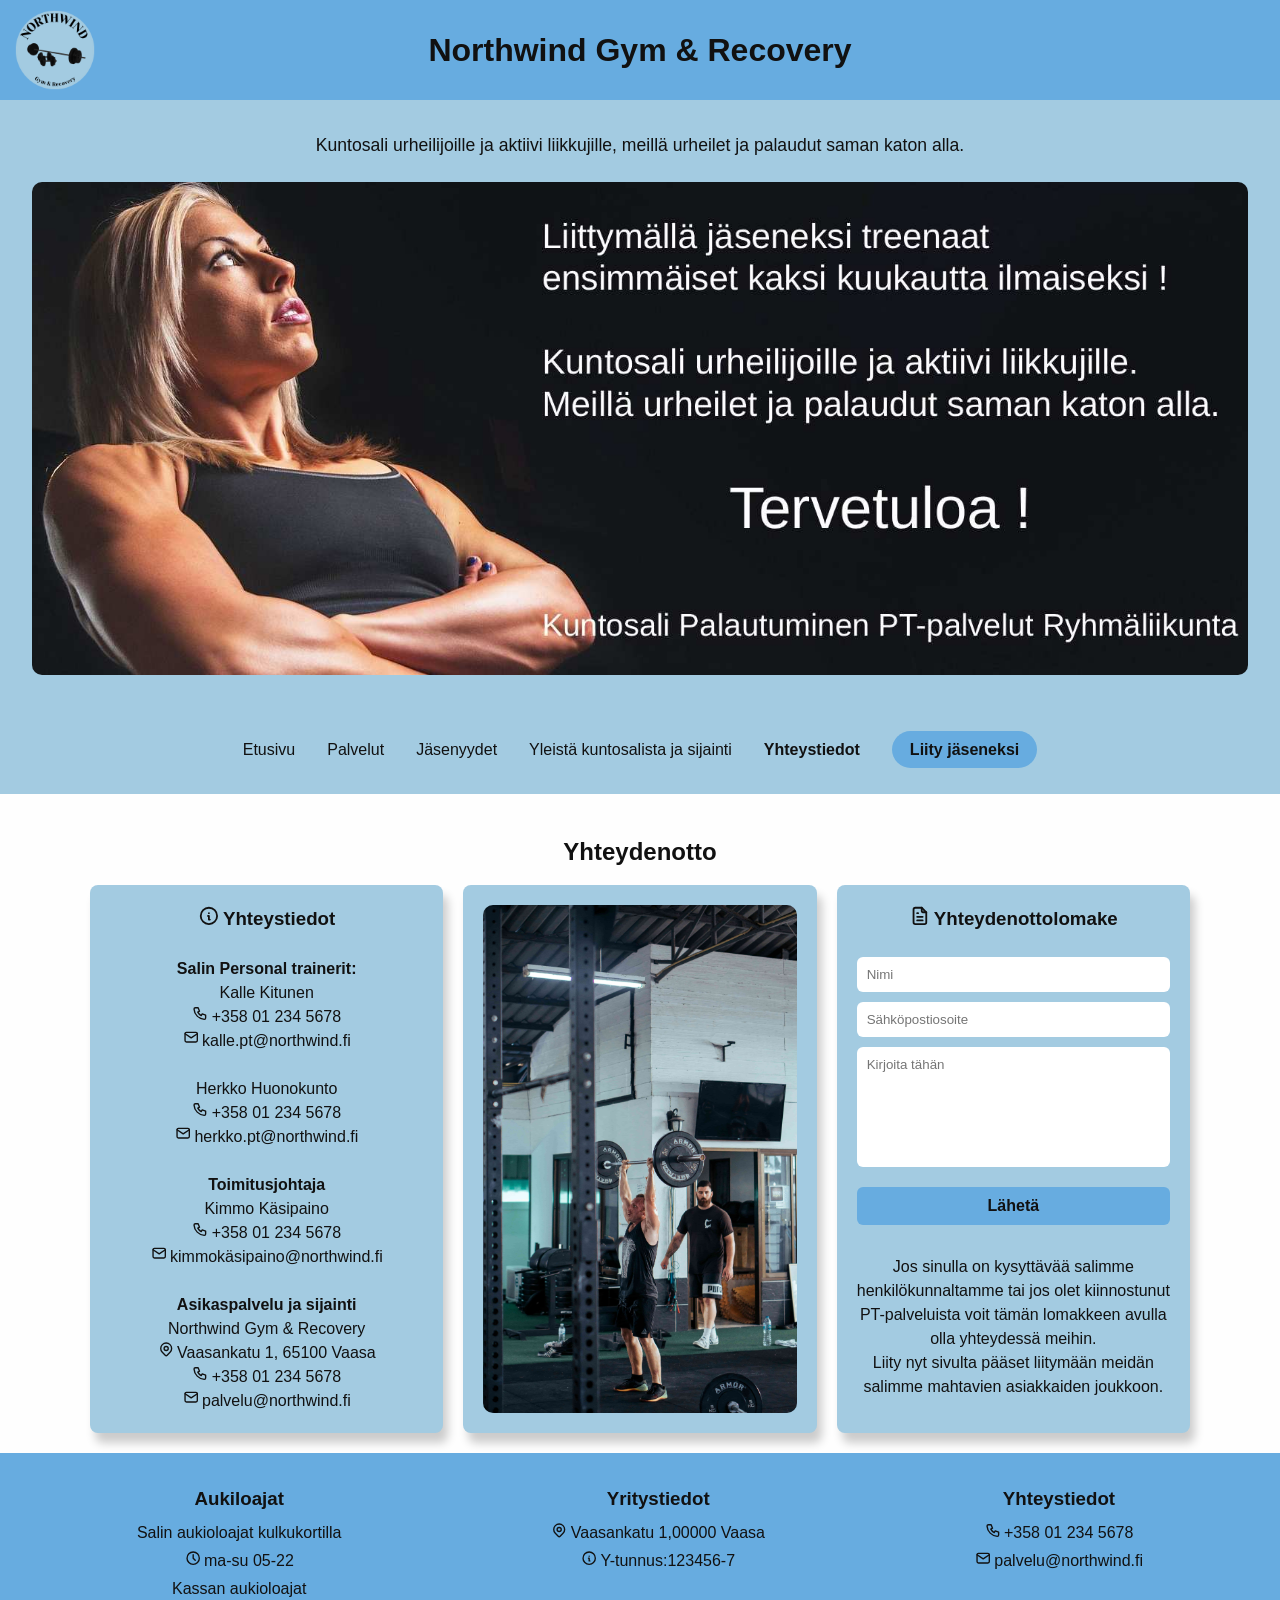
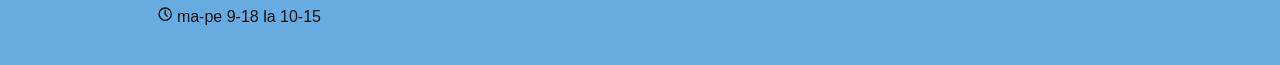
==== commit 3d76838f: "Palautteen pohjalta korjauksia: asiakaspalutteille karuselli, liityjäsenetksi nappien muokkausta ja " ====
--- a/contact.html
+++ b/contact.html
@@ -41,7 +41,7 @@
 <p>Kuntosali urheilijoille ja aktiivi liikkujille, meillä urheilet ja palaudut saman katon alla.</p>
 <a href="contact.html"><img src="nortwindpics/NWarvioitulogo.jpg" alt="Northwindin kuntosali ammattimaiseen treenamiseen, kuva salin jäsenestä" style="width: auto; height: auto;">
 </a>
-    <button onclick="location.href='lisence.html'">Liity jäseneksi</button>
+    <button onclick="location.href='join.html'">Liity jäseneksi</button>
 <input type="checkbox" id="menu-toggle">
 <label for="menu-toggle" class="menu-icon">☰</label>
 <nav>
@@ -51,7 +51,7 @@
         <li><a href ="lisence.html">Jäsenyydet</a></li>
         <li><a href ="location.html">Yleistä kuntosalista ja sijainti</a></li>
         <li><a href ="contact.html" class="active">Yhteystiedot</a></li>
-        <li><a href="join.html" >Liity jäseneksi</a></li>
+        <li><a href="join.html" class="join-btn">Liity jäseneksi</a></li>
         
     </ul>
 </nav>
--- a/css/styles.css
+++ b/css/styles.css
@@ -81,13 +81,12 @@
 }
 
 .hero button {
-    background-color: var(--white);
+    display: none;
+    background-color: var(--blue);
     color: var(--black);
     border: none;
     padding: 0.75rem 1.5rem;
-    cursor: pointer;
-    font-size: 1rem;
-    border-radius: 5px;
+    border-radius: 10px;
 }
 
 .hero button:hover {
@@ -127,6 +126,22 @@
 }
 .hero nav a.active {
     font-weight: bold;
+}
+
+/* nappi */
+.join-btn {
+    background: var(--blue);
+    color: black;
+    padding: 10px 18px;
+    border-radius: 999px;
+    font-weight: 600;
+    transition: all 0.3s ease;
+}
+
+/* hover */
+.join-btn:hover {
+    background: var(--black);
+    color: var(--white);
 }
 
 /* Jäsenyydet */
@@ -224,21 +239,102 @@
 
 /* Asiakaspalautteet */
 #customers {
-    padding: 2rem;
-    background-color: var(--lightblue);
+    padding: 40px 20px;
     text-align: center;
 }
 
 #customers h2 {
-    margin: 1rem;
-}
-
-.feedback-grid {
-    max-width: 600px;
+    margin-bottom: 24px;
+}
+
+.testimonial-slider {
+    max-width: 800px;
     margin: 0 auto;
-    font-style: italic;
-}
-
+    overflow: hidden;
+    position: relative;
+}
+
+.testimonial-slider input {
+    display: none;
+}
+
+.slides {
+    display: flex;
+    width: 300%;
+    transition: transform 0.4s ease;
+}
+
+.slide {
+    flex: 0 0 33.3333%;
+    box-sizing: border-box;
+    padding: 20px;
+    background: #fff;
+    border-radius: 18px;
+
+    display: flex;
+    flex-direction: column;
+    justify-content: center;
+    align-items: center;
+    gap: 10px;
+    text-align: center;
+}
+
+.slide p {
+    margin: 0;
+    padding: 24px;
+    line-height: 1.7;
+    text-align: center;
+    width: 100%;
+}
+
+/* tähdet */
+.stars {
+    color: #f5b301;
+    font-size: 20px;
+    letter-spacing: 2px;
+}
+
+/* nimi */
+.author {
+    font-size: 0.9rem;
+    color: #666;
+}
+
+/* Siirtymät */
+#t1:checked ~ .slides {
+    transform: translateX(0%);
+}
+
+#t2:checked ~ .slides {
+    transform: translateX(-33.3333%);
+}
+
+#t3:checked ~ .slides {
+    transform: translateX(-66.6666%);
+}
+
+/* Pisteet */
+.dots {
+    margin-top: 18px;
+    display: flex;
+    justify-content: center;
+    gap: 10px;
+}
+
+.dots label {
+    width: 12px;
+    height: 12px;
+    border-radius: 50%;
+    background: #cfcfcf;
+    cursor: pointer;
+    display: inline-block;
+}
+
+#t1:checked ~ .dots label[for="t1"],
+#t2:checked ~ .dots label[for="t2"],
+#t3:checked ~ .dots label[for="t3"] {
+    background: #333;
+}
 /* Footer */
 footer {
     display: flex;
@@ -578,6 +674,14 @@
         line-height: 0;
     }
 
+    .join-btn {
+        display: none;
+    }
+    
+    .hero button {
+        display: block;
+    }
+
     .service-grid {
         flex-direction: column;
         align-items: center;
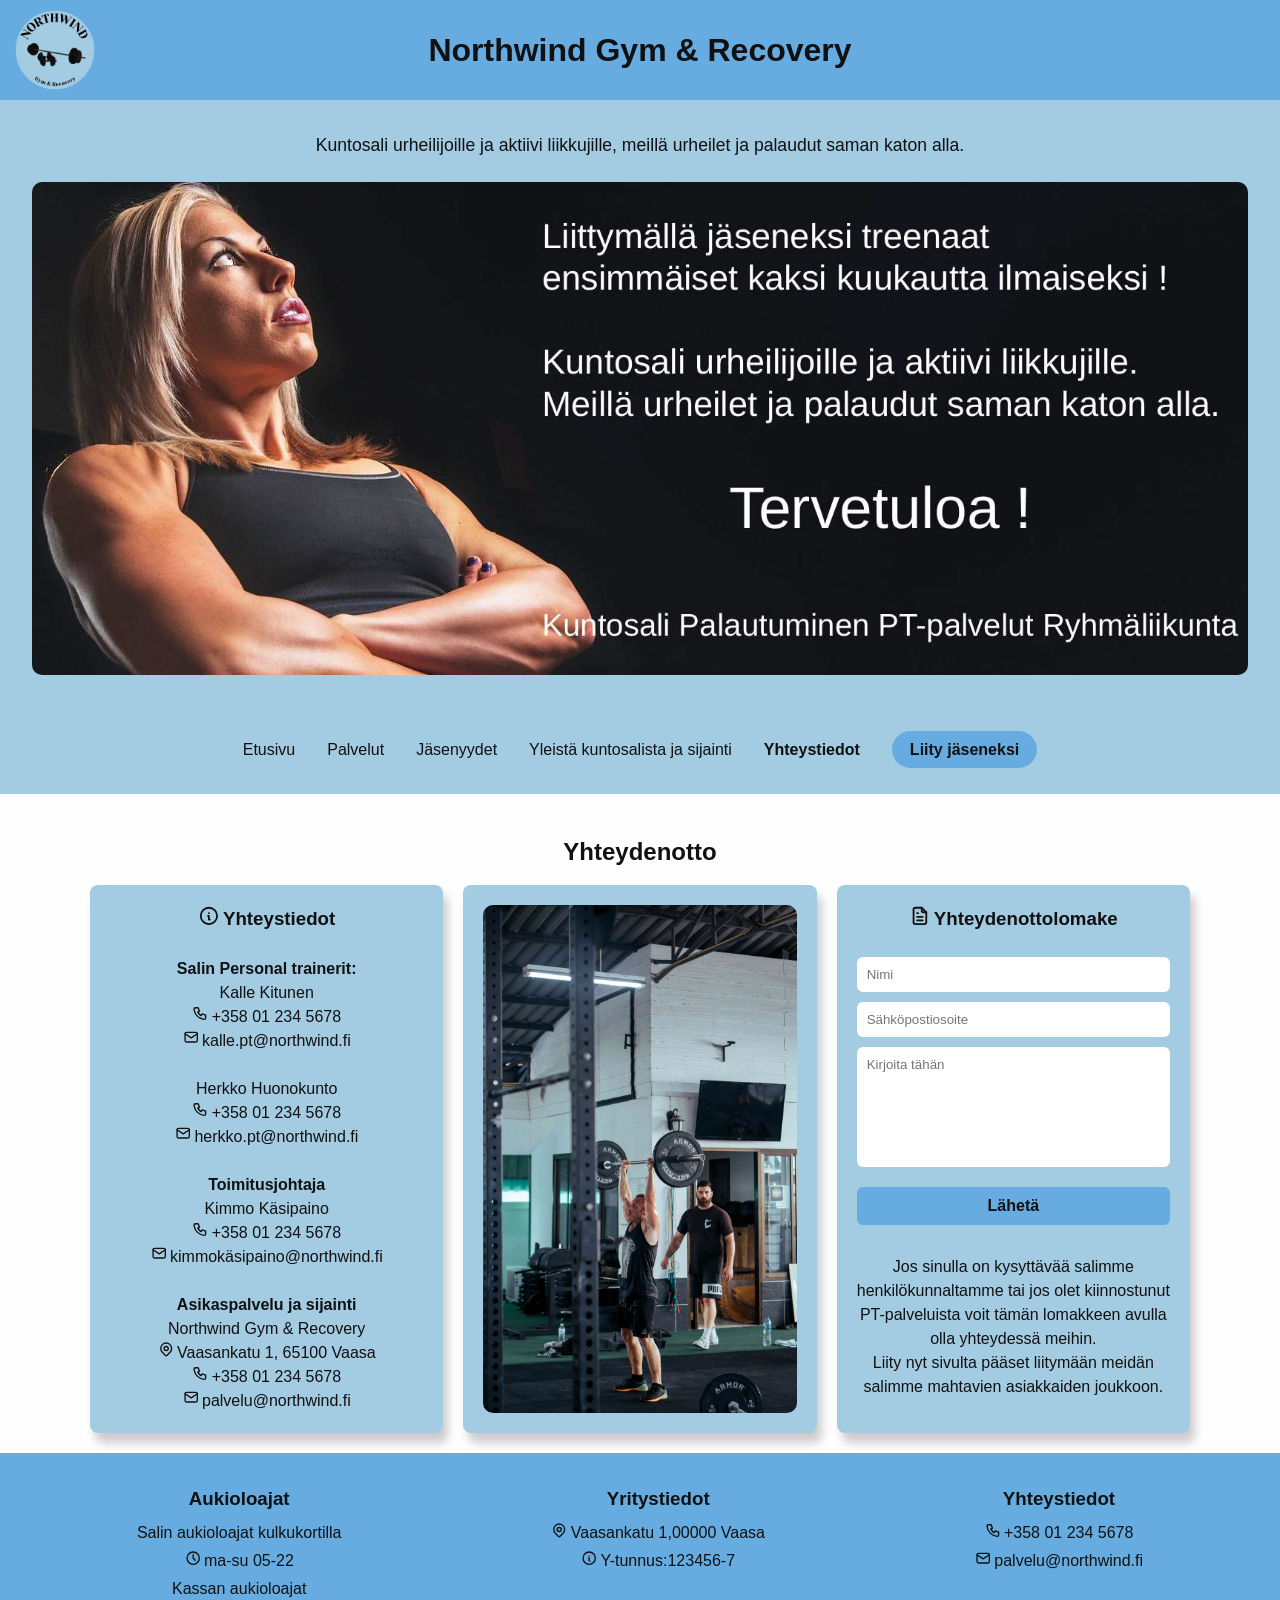
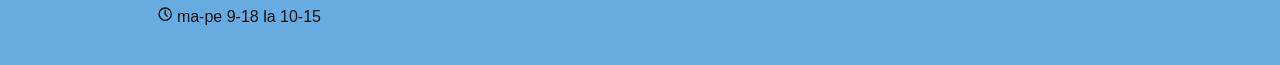
==== commit 86580752: "Kirjoitusvirheet korjattu ja herokuvan linkitys" ====
--- a/contact.html
+++ b/contact.html
@@ -39,7 +39,7 @@
 </header>
 <section class="hero">
 <p>Kuntosali urheilijoille ja aktiivi liikkujille, meillä urheilet ja palaudut saman katon alla.</p>
-<a href="contact.html"><img src="nortwindpics/NWarvioitulogo.jpg" alt="Northwindin kuntosali ammattimaiseen treenamiseen, kuva salin jäsenestä" style="width: auto; height: auto;">
+<a href="lisence.html"><img src="nortwindpics/NWarvioitulogo.jpg" alt="Northwindin kuntosali ammattimaiseen treenamiseen, kuva salin jäsenestä" style="width: auto; height: auto;">
 </a>
     <button onclick="location.href='join.html'">Liity jäseneksi</button>
 <input type="checkbox" id="menu-toggle">
@@ -95,7 +95,7 @@
 </main>
 <footer id="connections">
 <div>
-<h3>Aukiloajat</h3>
+<h3>Aukioloajat</h3>
 <p>Salin aukioloajat kulkukortilla</p>
 <p><svg xmlns="http://www.w3.org/2000/svg" width="15" viewBox="0 0 22 24" fill="none" stroke="currentColor" stroke-width="2" stroke-linecap="round" stroke-linejoin="round" class="icon icon-tabler icons-tabler-outline icon-tabler-clock"><path stroke="none" d="M0 0h24v24H0z" fill="none" /><path d="M3 12a9 9 0 1 0 18 0a9 9 0 0 0 -18 0" /><path d="M12 7v5l3 3" /></svg> ma-su 05-22</p>
 <p>Kassan aukioloajat</p>
